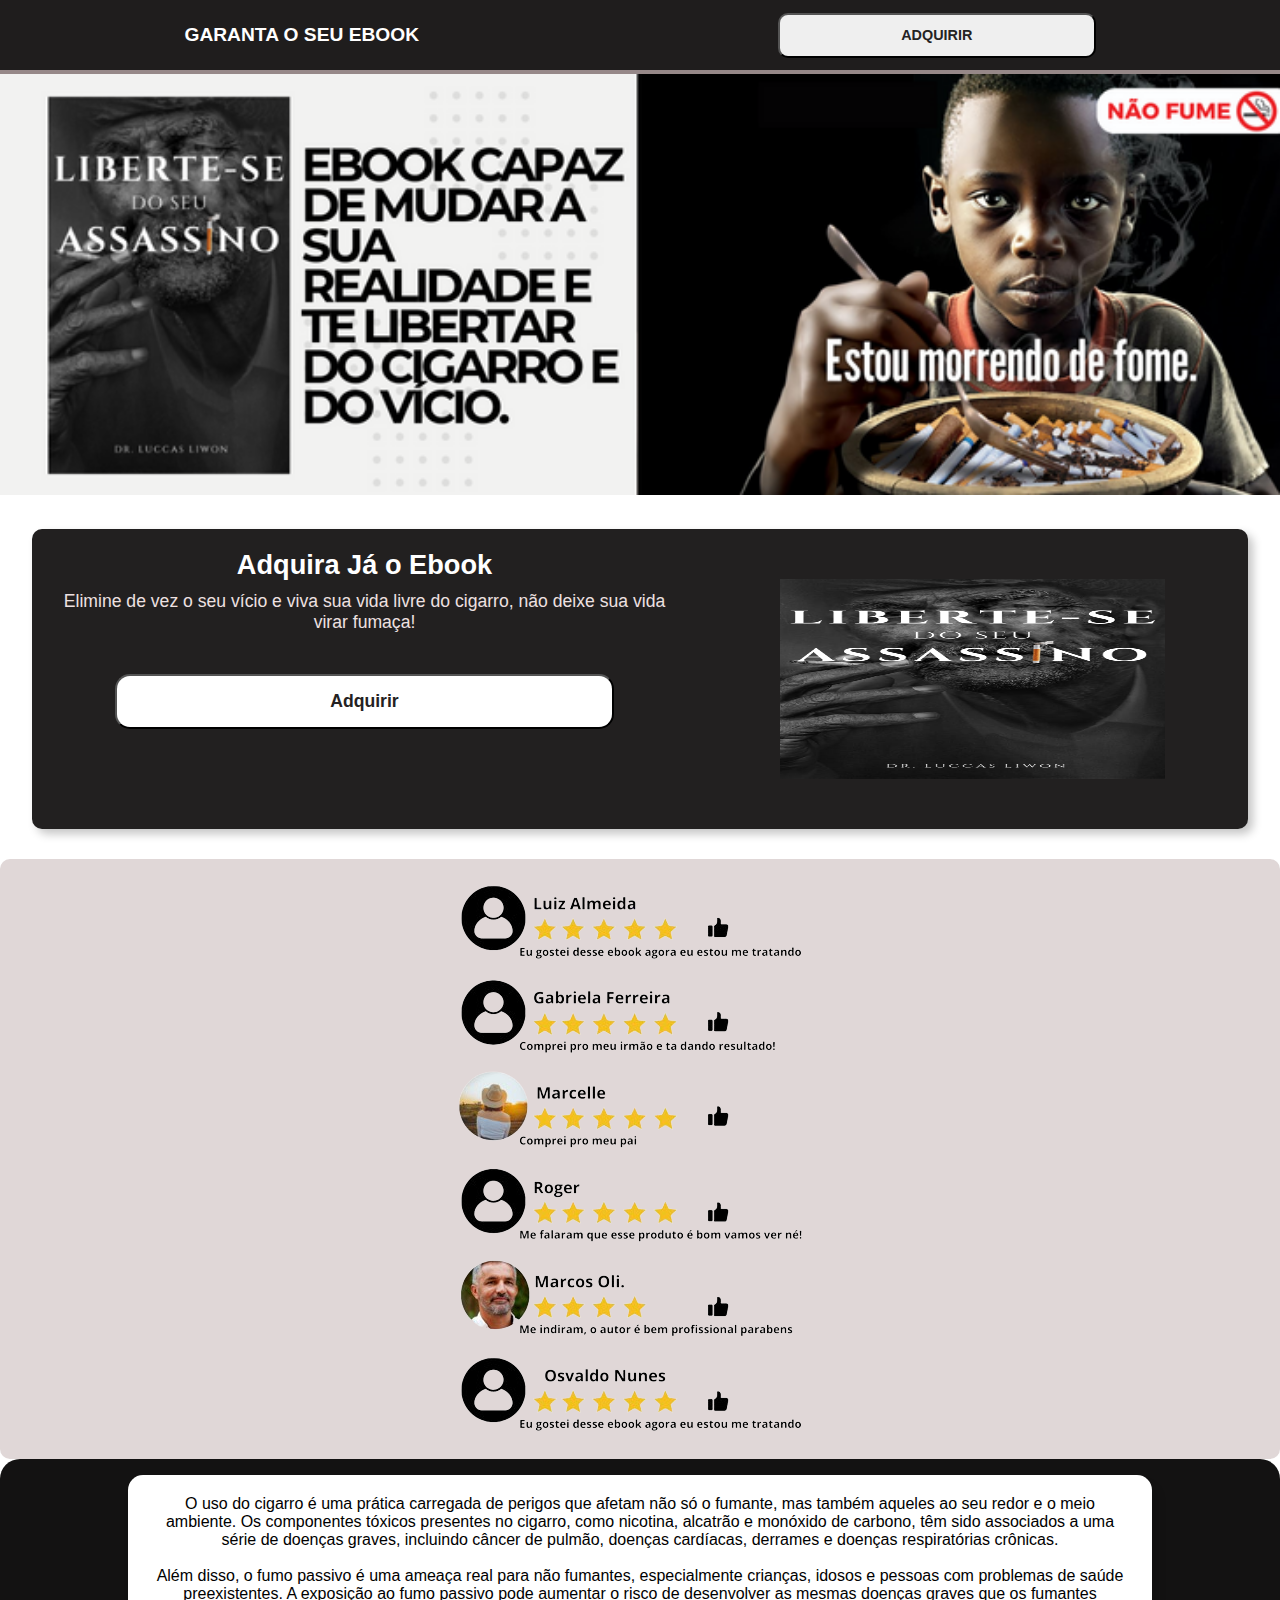
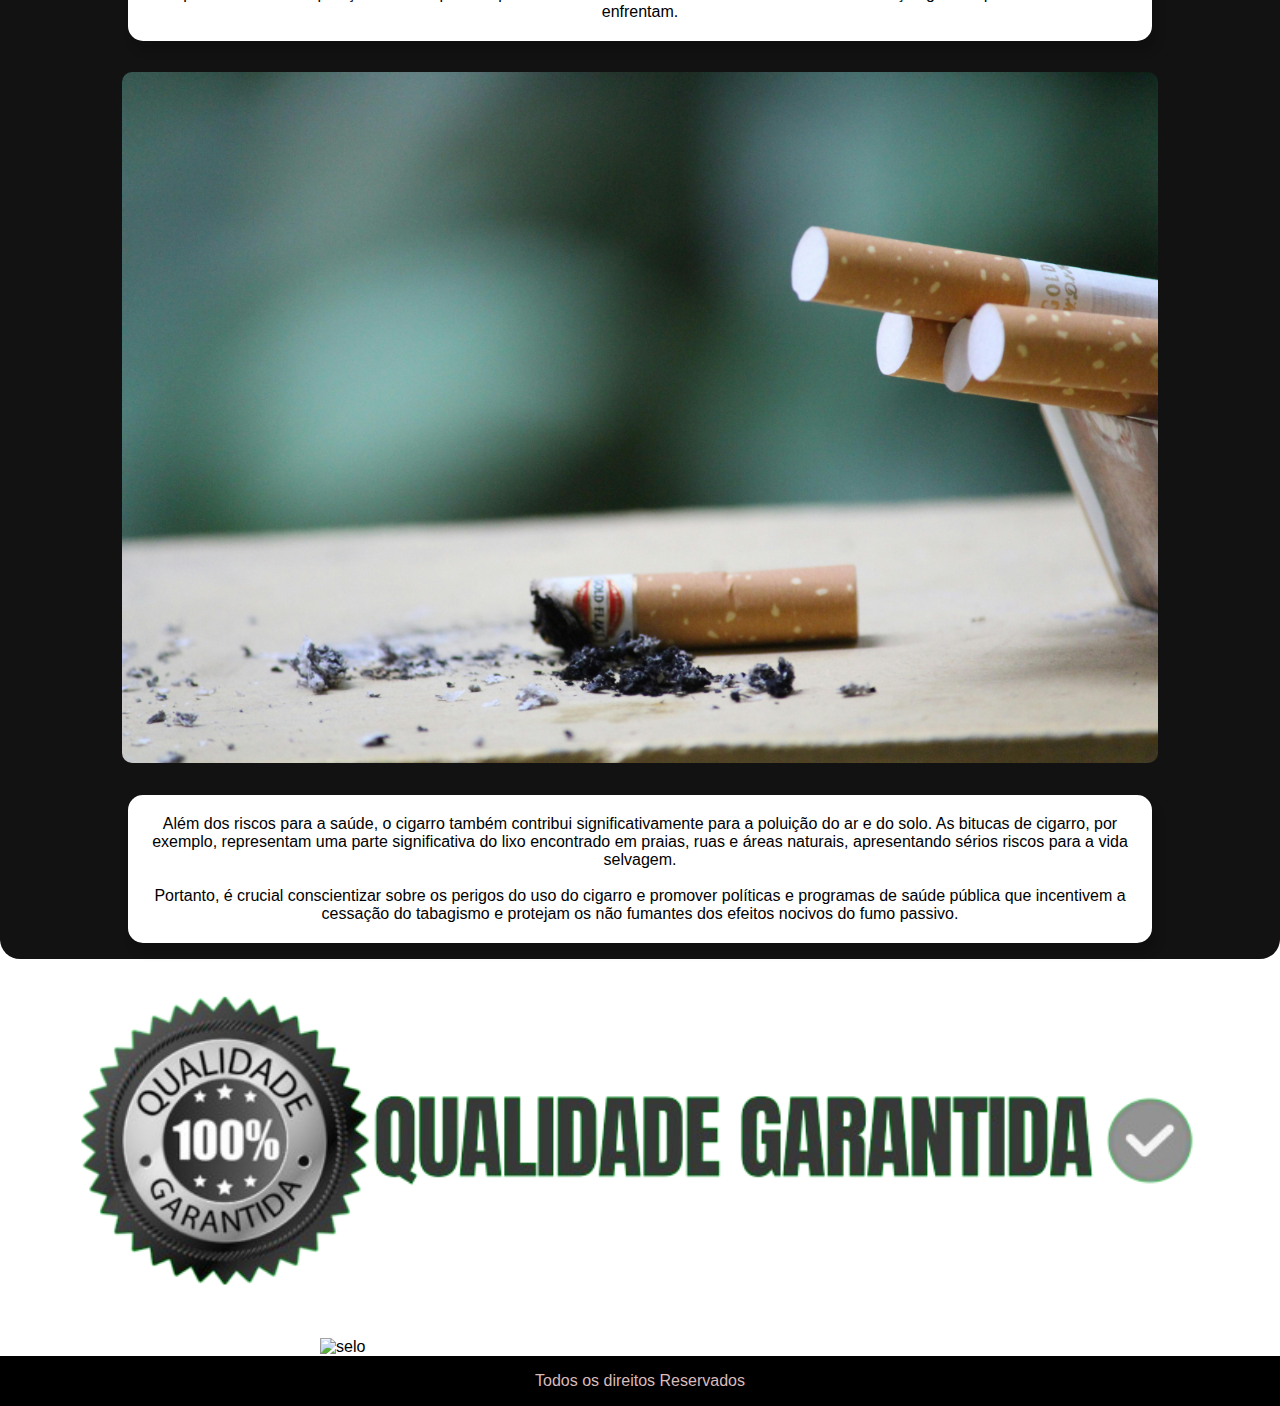
==== index.html @ f7cb5ac7 "upd" ====
<!DOCTYPE html>
<html lang="pt-br">
<head>
    <meta charset="UTF-8">
    <meta name="viewport" content="width=device-width, initial-scale=1.0">
    <title>EBOOK</title>
    <link rel="stylesheet" href="pages/estilos/style.css">
</head>
<body>
    <header>
        <h1>GARANTA O SEU EBOOK</h1>
        <nav>
            <a href="https://www.youtube.com/" target="_blank"><input type="button" value="ADQUIRIR" class="botao-adquirir"></a>
        </nav>
    </header>
    <div class="linha"></div>
    <div class="div1">
        <img src="imagens/EBOOK CAPAZ DE MUDAR A SUA REALIDADE E TE LIBERTAR DO CIGARRO E O VÍCIO..png" alt="banner">
    </div>
    <main>
        <section class="secao-ebook-pay">
            <article class="article-ebook-pay">
                <div class="text-copy">
                    <h1>Adquira Já o Ebook</h1>
                    <p>Elimine de vez o seu vício e viva sua vida livre do cigarro, não deixe sua vida virar fumaça!</p>
                    <a href="https://www.youtube.com/" target="_blank"><input type="button" value="Adquirir" class="botao-adquirir-2"></a>    
                </div>
                <div class="div-image1">
                    <img src="imagens/Liberte-se.png" alt="capaebook">
                </div>
            </article>
        </section>
        <section class="avaliacoes">
            <div>
                <img src="imagens/Luiz_Almeida_-removebg-preview.png" alt="avaliacao">
            </div>
        </section>
        <section class="container-principal">
            <article class="article-p1">
                <p>O uso do cigarro é uma prática carregada de perigos que afetam não só o fumante, mas também aqueles ao seu redor e o meio ambiente. Os componentes tóxicos presentes no cigarro, como nicotina, alcatrão e monóxido de carbono, têm sido associados a uma série de doenças graves, incluindo câncer de pulmão, doenças cardíacas, derrames e doenças respiratórias crônicas. <br><br>
                Além disso, o fumo passivo é uma ameaça real para não fumantes, especialmente crianças, idosos e pessoas com problemas de saúde preexistentes. A exposição ao fumo passivo pode aumentar o risco de desenvolver as mesmas doenças graves que os fumantes enfrentam.</p>
            </article>
            <article class="article-image2">
                <img src="imagens/pexels-basil-mk-247040.jpg" alt="cigarro-na-mesa">
            </article>
            <article class="article-p2">
                <p>Além dos riscos para a saúde, o cigarro também contribui significativamente para a poluição do ar e do solo. As bitucas de cigarro, por exemplo, representam uma parte significativa do lixo encontrado em praias, ruas e áreas naturais, apresentando sérios riscos para a vida selvagem. <br><br>

                Portanto, é crucial conscientizar sobre os perigos do uso do cigarro e promover políticas e programas de saúde pública que incentivem a cessação do tabagismo e protejam os não fumantes dos efeitos nocivos do fumo passivo.</p>
            </article>
        </section>
        <div class="div2">
            <img src="imagens/banner2.png" alt="qualidade">
            <img src="https://oficinadainteligencia.com.br/wp-content/uploads/2020/08/selo-garantia-4.png" alt="selo" style="width: 50%;">
            
        </div>
    </main>
    <footer>
        <p>Todos os direitos Reservados</p>
    </footer>
</body>
</html>
---- pages/estilos/style.css ----
@charset "UTF-8";

* {
    padding: 0;
    font-family: Arial, Helvetica, sans-serif;
    margin: 0;
    box-sizing: border-box;
}

/* Mobile first */

body {
    background-color: rgb(255, 255, 255);
    height: 2000px;
}

header {
    background-color: rgb(31, 29, 29);
    color: white;
    width: 100%;
    height: 70px;
    padding: 5px;
    font-size: 0.6em;
    display: flex;
    align-items: center;
    justify-content: space-around;
}


nav {
    width: 25%;
    height: 75%;
    
}
.botao-adquirir {
    width: 100%;
    height: 100%;
    font-size: 1.5em;
    font-weight: bold;
    color: rgb(36, 35, 35);
    border-radius: 10px;  
}
.botao-adquirir:active, .botao-adquirir-2:active {
    background-color: black;
    color: white;
    border: none;
}

section {
    justify-content: space-around;
    display: flex;
    flex-direction: column;
    align-items: center;
    height: 1100px;
}
.container-principal {
    background-color: rgb(19, 18, 18);
    width: 100%;
    height: 1100px;
    border-radius: 20px;
    display: flex;
    align-items: center;
    justify-content: space-around;
    flex-direction: column;
}


.article-image1 {
    width: 95%;
    margin-top: -30px;
    height: 20vh;
    display: flex;
    justify-content: center;
    align-items: center;
}

.article-image1 > img {
    width: 95%;
    height: max-content;
    margin: auto;

}

.article-p1, .article-p2 {
    background-color: white;
    max-width: 90%;
    padding: 20px;
    border-radius: 15px;
    width: 80%;
    box-shadow: 5px 10px 10px rgba(0, 0, 0, 0.178);
    text-align: center;
    display: block;

}

.div1 > img {
    width: 100%;
}

.div2 {
    width: 100%;
    display: flex;
    justify-content: center;
    flex-direction: column;
    align-items: center;
}
.div2 > img {
    width: 90%;
}

.article-image2 {
    width: 90%;
    height: max-content;
    display: flex;
    justify-content: center;
    align-items: center;
}

.article-image2 > img {
    width: 90%;
    border-radius: 10px;
    display: block;
}

.botao-adquirir-2 {
    background-color: rgb(255, 255, 255);
    height: 55px;
    display: block;
    width: 80%;
    margin: 5% auto auto auto;
    color: rgb(36, 34, 34);
    border-radius: 15px;
    font-size: 1.1em;
    font-weight: bold;
}

.text-copy > a {
    text-decoration: none;
}

.div-image1 {
    width: 50%;
    height: 250px;
    margin: auto;
    display: flex;
    padding-top: 50px;
    justify-content: center;
    max-width: 50%;
}
.div-image1 > img {
    width: 70%;
}

.secao-ebook-pay {
    height: 300px;
    width: 95%;
    display: block;
    margin: 30px auto 30px auto;
    
    border-radius: 10px;
    background-color: rgb(34, 32, 32);
    
    box-shadow: 5px 5px 10px rgba(0, 0, 0, 0.233);
}
.linha {
    width: 100%;
    height: 4px;
    background-color: rgb(150, 136, 136);
}

.article-ebook-pay {
    height: 250px;
    display: flex;
    justify-content: space-around;
    align-items: center;
}

.text-copy {
    width: 60%;
    
    height: 250px;
    padding: 20px;
    
}
.text-copy > p {
    color: rgb(238, 225, 225);
    font-size: 1.1em;
    padding-top: 10px;
    padding-bottom: 10px;
    text-align: center;
}
.text-copy > h1 {
    color: white;
    font-size: 1.7em;
    text-align: center;
}

.avaliacoes {
    background-color: rgb(224, 215, 215);
    width: 100%;
    height: 600px;
    border-radius: 10px;
}

footer {
    background-color: black;
    width: 100%;
    height: 50px;
    color: rgb(218, 187, 187);
    text-align: center;
    line-height: 50px;
}
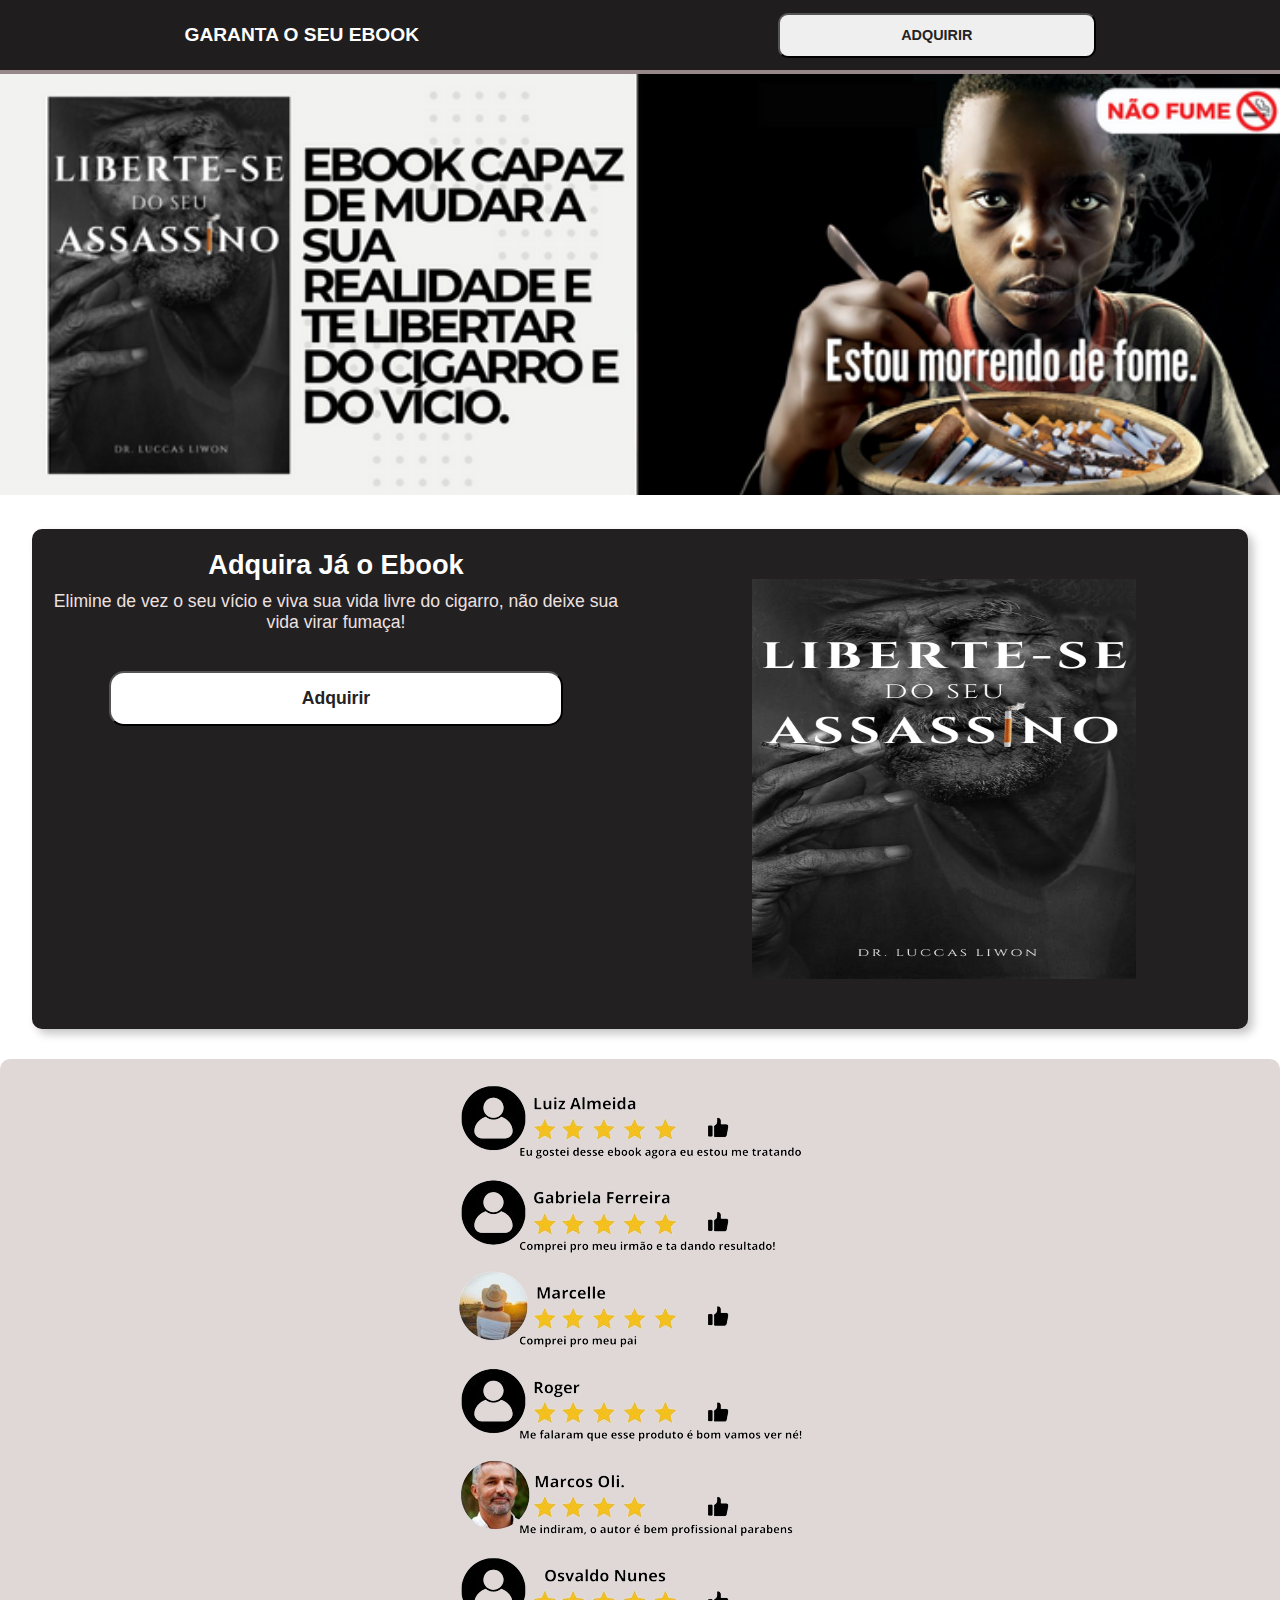
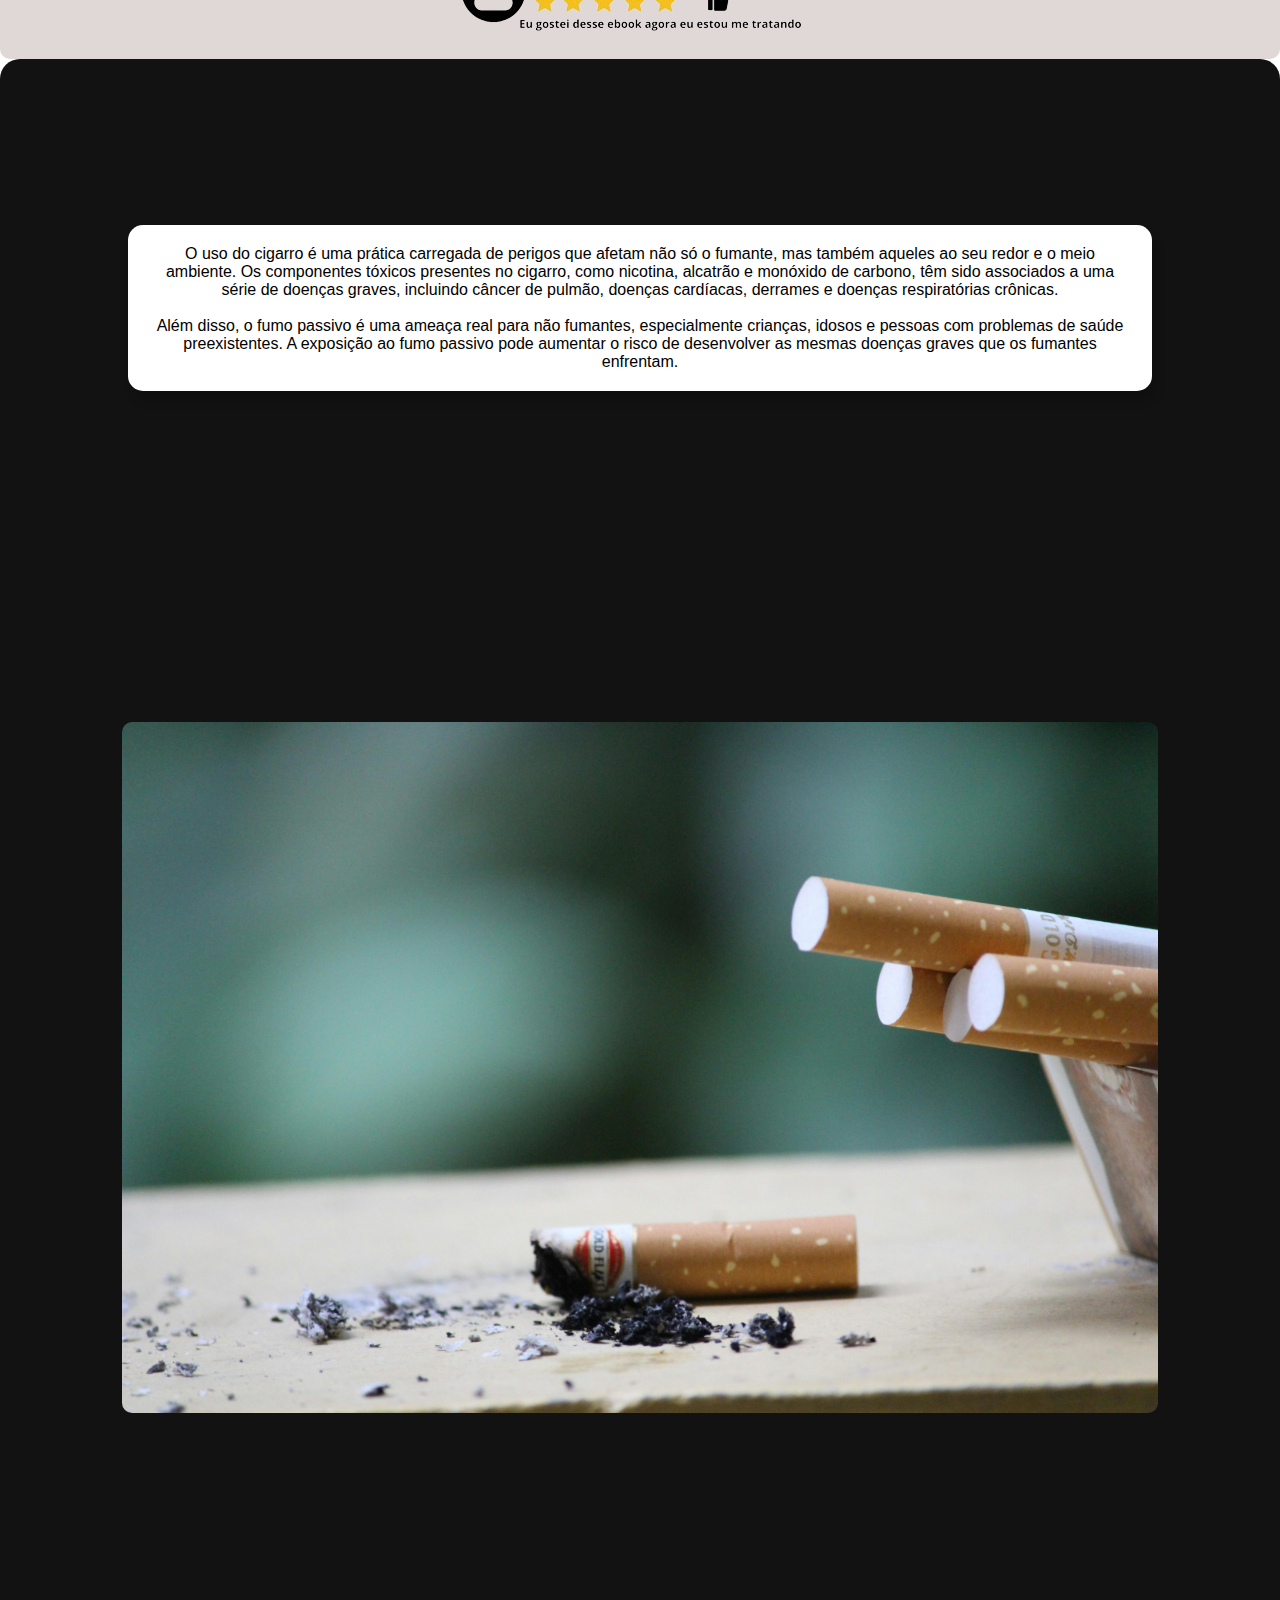
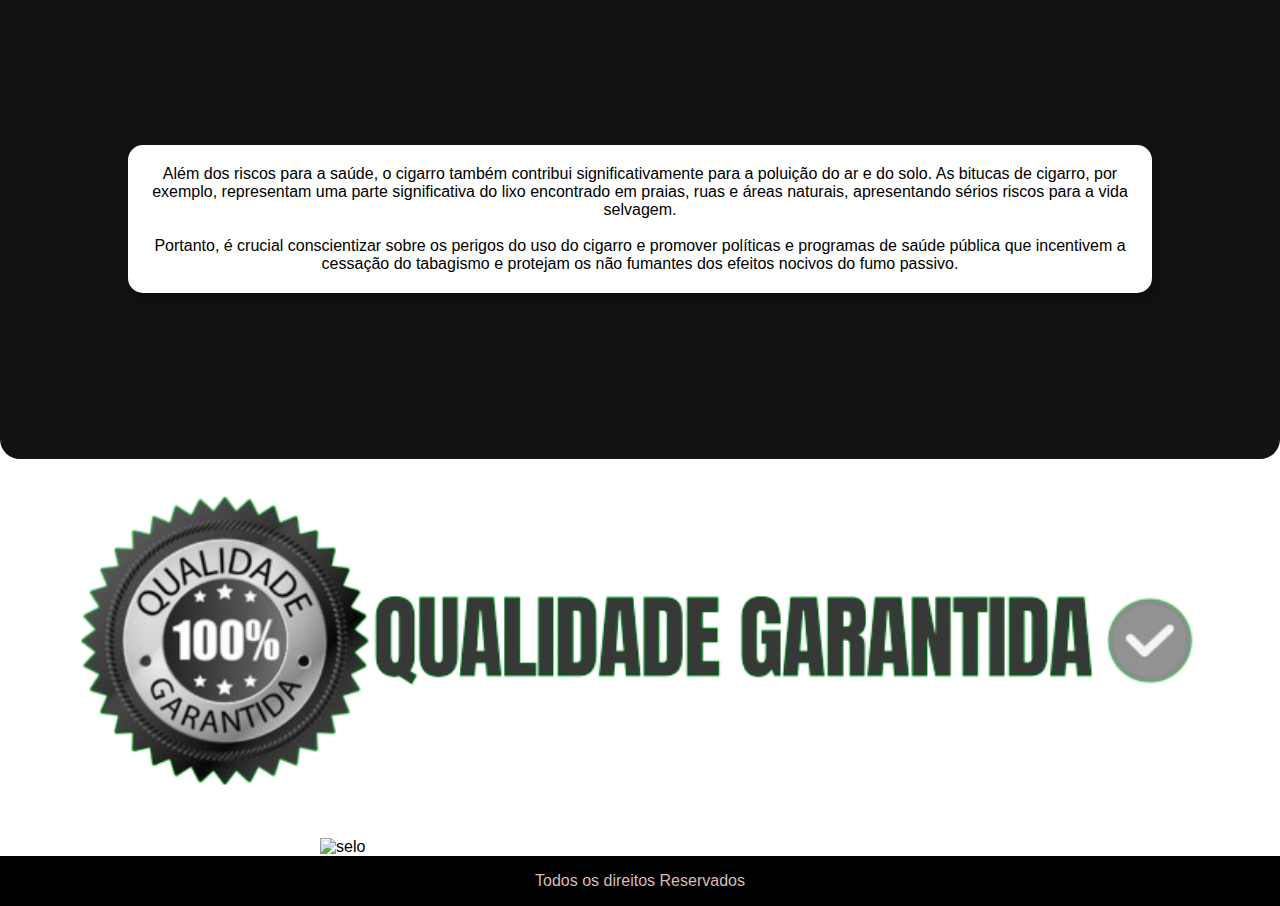
==== commit 6111caa4: "update" ====
--- a/index.html
+++ b/index.html
@@ -10,7 +10,7 @@
     <header>
         <h1>GARANTA O SEU EBOOK</h1>
         <nav>
-            <a href="https://www.youtube.com/" target="_blank"><input type="button" value="ADQUIRIR" class="botao-adquirir"></a>
+            <a href="https://pay.kirvano.com/c83cbc4c-45b8-4184-b852-2769fedf7b87" target="_blank"><input type="button" value="ADQUIRIR" class="botao-adquirir"></a>
         </nav>
     </header>
     <div class="linha"></div>
@@ -23,7 +23,7 @@
                 <div class="text-copy">
                     <h1>Adquira Já o Ebook</h1>
                     <p>Elimine de vez o seu vício e viva sua vida livre do cigarro, não deixe sua vida virar fumaça!</p>
-                    <a href="https://www.youtube.com/" target="_blank"><input type="button" value="Adquirir" class="botao-adquirir-2"></a>    
+                    <a href="https://pay.kirvano.com/c83cbc4c-45b8-4184-b852-2769fedf7b87" target="_blank"><input type="button" value="Adquirir" class="botao-adquirir-2"></a>    
                 </div>
                 <div class="div-image1">
                     <img src="imagens/Liberte-se.png" alt="capaebook">
--- a/pages/estilos/style.css
+++ b/pages/estilos/style.css
@@ -209,4 +209,24 @@
     color: rgb(218, 187, 187);
     text-align: center;
     line-height: 50px;
+}
+
+@media screen and (min-width: 1024px) {
+
+    .secao-ebook-pay {
+        height: 500px;
+    }
+
+    .div-image1 {
+        width: 100%;
+    }
+    .div-image1 > img {
+        position: absolute;
+        width: 30%;
+        height: 400px;
+    }
+
+    .container-principal {
+        height: 2000px;
+    }
 }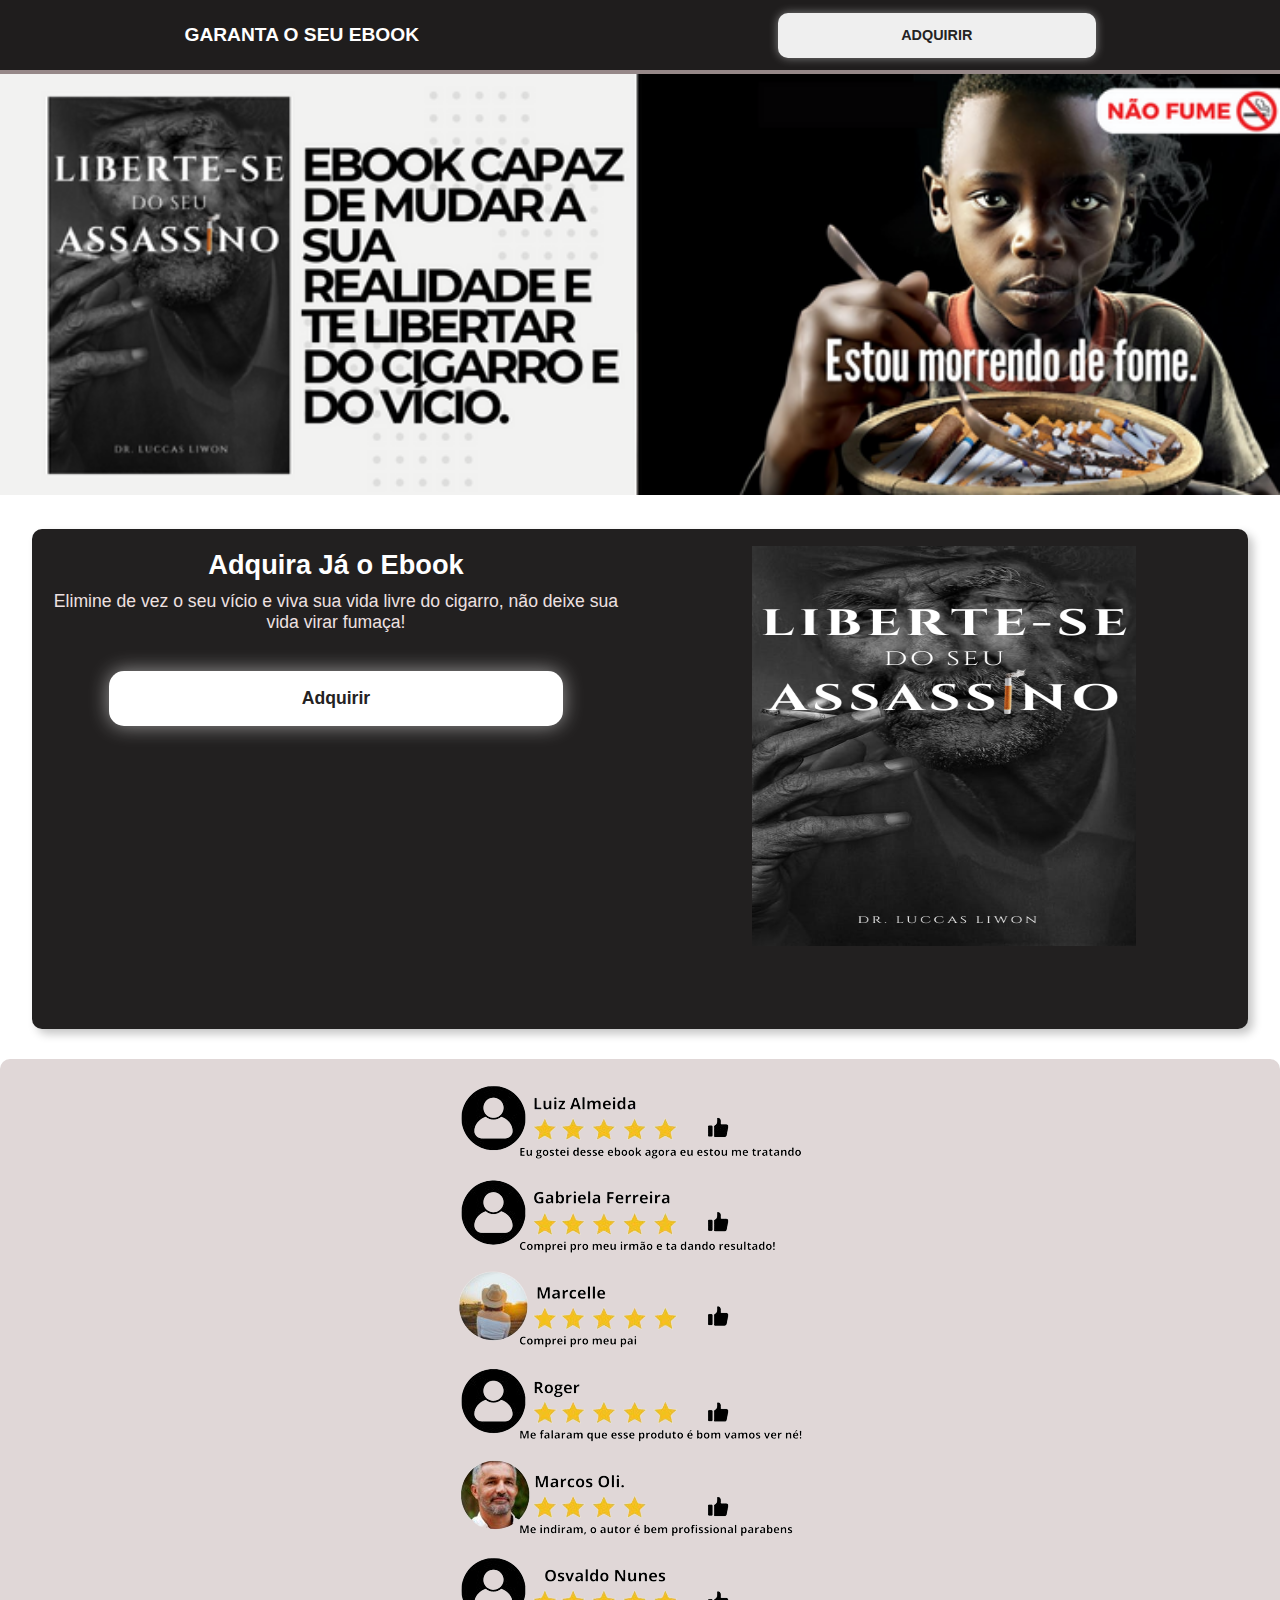
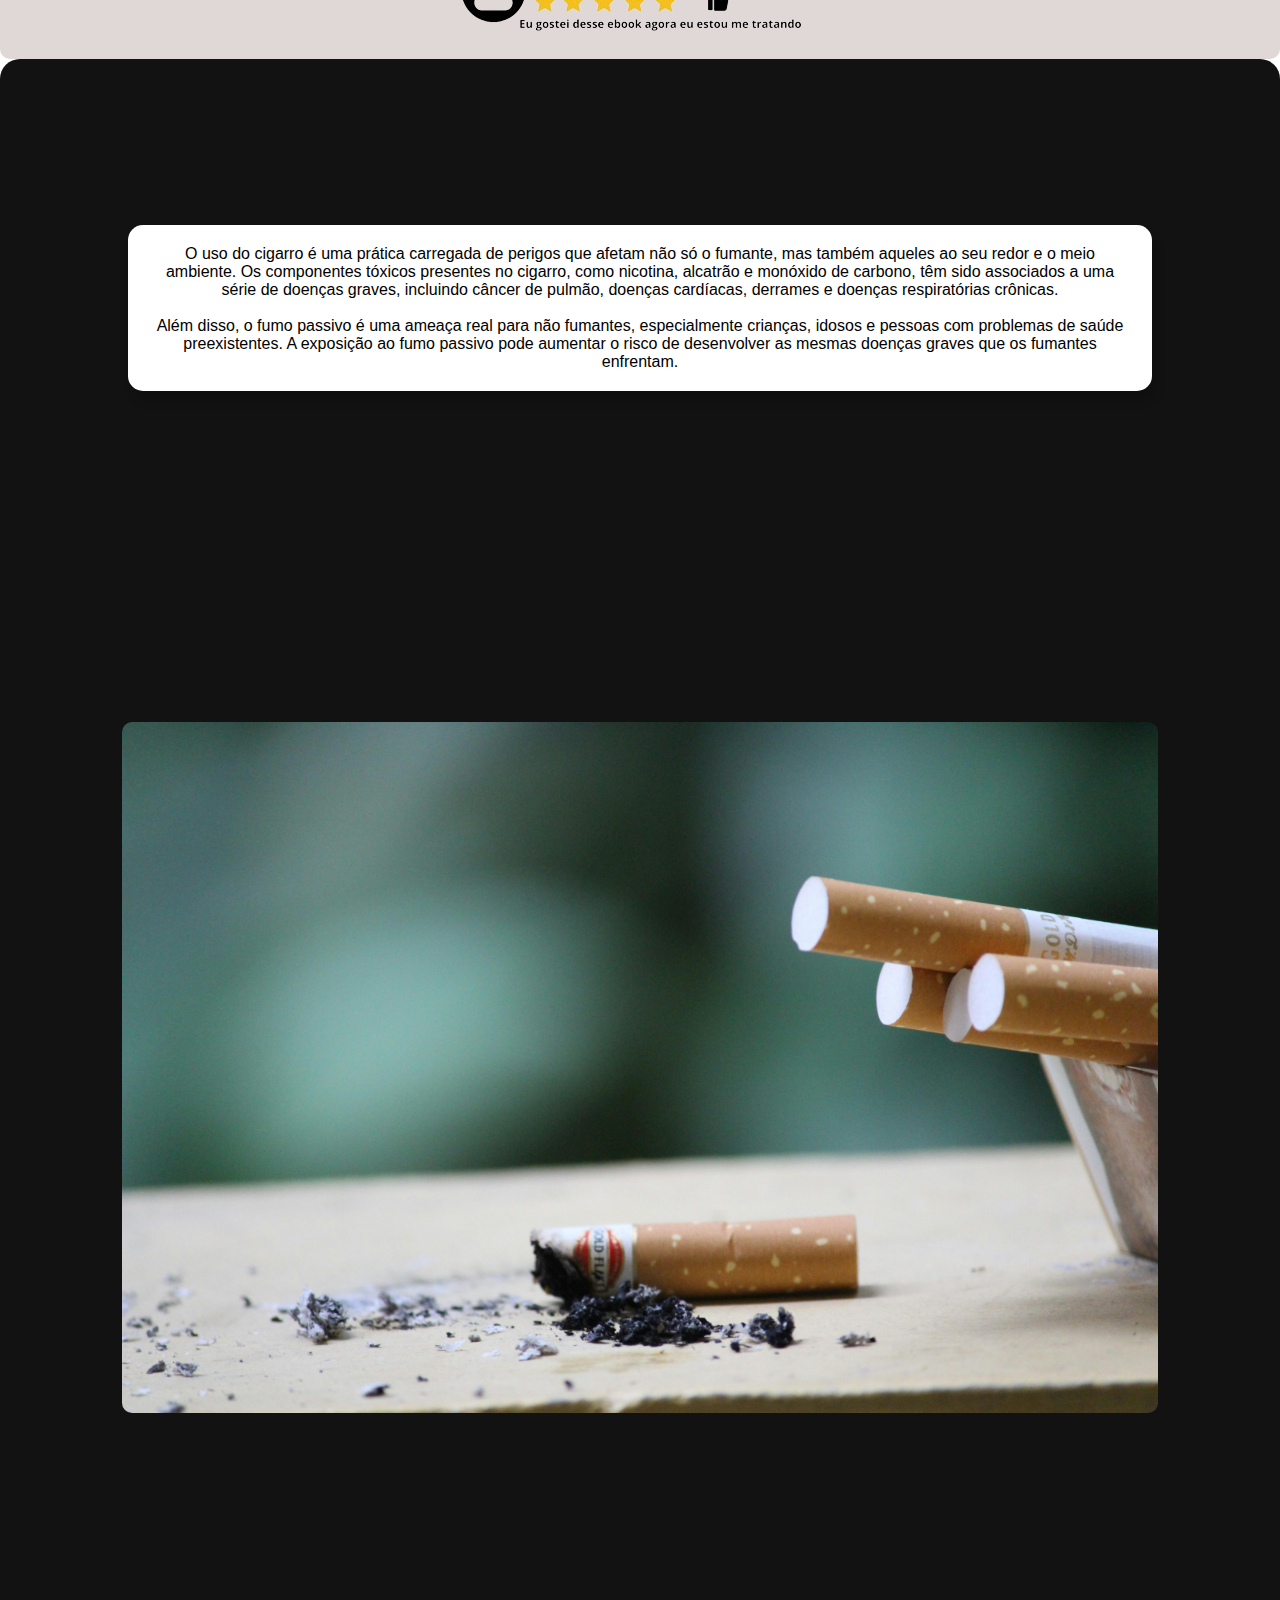
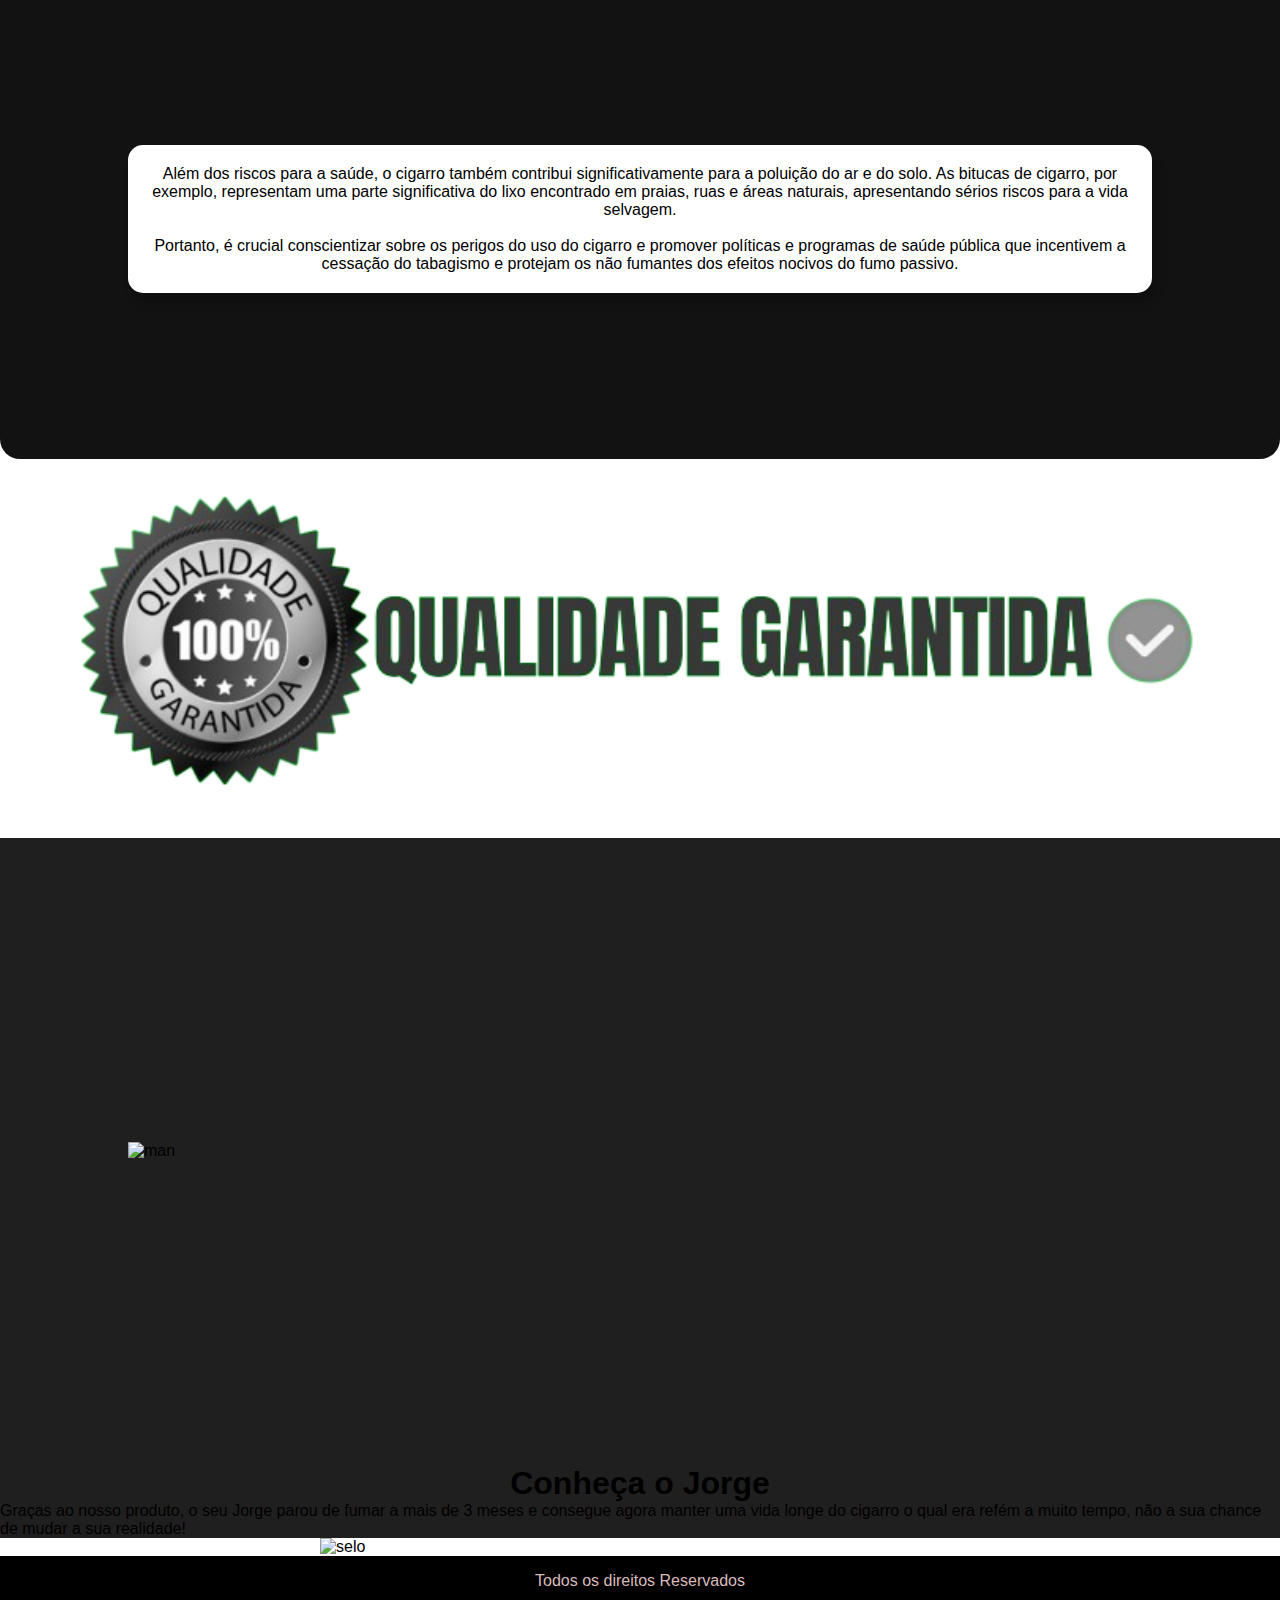
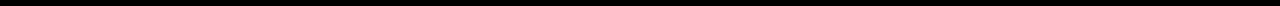
==== commit 1c41df1f: "upd" ====
--- a/index.html
+++ b/index.html
@@ -51,6 +51,11 @@
         </section>
         <div class="div2">
             <img src="imagens/banner2.png" alt="qualidade">
+            <div class="div-3">
+                <div class="foto-people"><img src="https://images.pexels.com/photos/3877565/pexels-photo-3877565.jpeg?auto=compress&cs=tinysrgb&w=1260&h=750&dpr=1" alt="man" style="width: 80%;"></div>
+                <h1>Conheça o Jorge</h1>
+                <p>Graças ao nosso produto, o seu Jorge parou de fumar a mais de 3 meses e consegue agora manter uma vida longe do cigarro o qual era refém a muito tempo, não a sua chance de mudar a sua realidade!</p>
+            </div>
             <img src="https://oficinadainteligencia.com.br/wp-content/uploads/2020/08/selo-garantia-4.png" alt="selo" style="width: 50%;">
             
         </div>
--- a/pages/estilos/style.css
+++ b/pages/estilos/style.css
@@ -12,6 +12,7 @@
 body {
     background-color: rgb(255, 255, 255);
     height: 2000px;
+    overflow-x: hidden;
 }
 
 header {
@@ -38,10 +39,13 @@
     font-size: 1.5em;
     font-weight: bold;
     color: rgb(36, 35, 35);
-    border-radius: 10px;  
+    border-radius: 10px; 
+    border: none;
+    box-shadow: 0px 0px 10px rgba(255, 255, 255, 0.452); 
 }
 .botao-adquirir:active, .botao-adquirir-2:active {
     background-color: black;
+    box-shadow: 0px 0px 20px black;
     color: white;
     border: none;
 }
@@ -90,6 +94,7 @@
     box-shadow: 5px 10px 10px rgba(0, 0, 0, 0.178);
     text-align: center;
     display: block;
+    
 
 }
 
@@ -132,6 +137,8 @@
     border-radius: 15px;
     font-size: 1.1em;
     font-weight: bold;
+    border: none;
+    box-shadow: 0px 0px 20px rgba(255, 255, 255, 0.548);
 }
 
 .text-copy > a {
@@ -139,12 +146,12 @@
 }
 
 .div-image1 {
-    width: 50%;
-    height: 250px;
-    margin: auto;
-    display: flex;
-    padding-top: 50px;
-    justify-content: center;
+    width: 90%;
+    height: 110%;
+    padding-top: 30px;
+    display: flex;
+    justify-content: center;
+    align-content: center;
     max-width: 50%;
 }
 .div-image1 > img {
@@ -171,8 +178,9 @@
 .article-ebook-pay {
     height: 250px;
     display: flex;
-    justify-content: space-around;
-    align-items: center;
+    justify-content: space-evenly;
+    align-items: center;
+
 }
 
 .text-copy {
@@ -211,6 +219,24 @@
     line-height: 50px;
 }
 
+.div-3 {
+    background-color: rgb(32, 31, 31);
+    width: 100%;
+    height: 700px;
+    display: flex;
+    justify-content: space-around;
+    align-items: center;
+    flex-direction: column  ;
+}
+.foto-people {
+    display: flex;
+    justify-content: center;
+    align-items: center;
+    width: 100%;
+    height: max-content;
+    margin: auto;
+}
+
 @media screen and (min-width: 1024px) {
 
     .secao-ebook-pay {
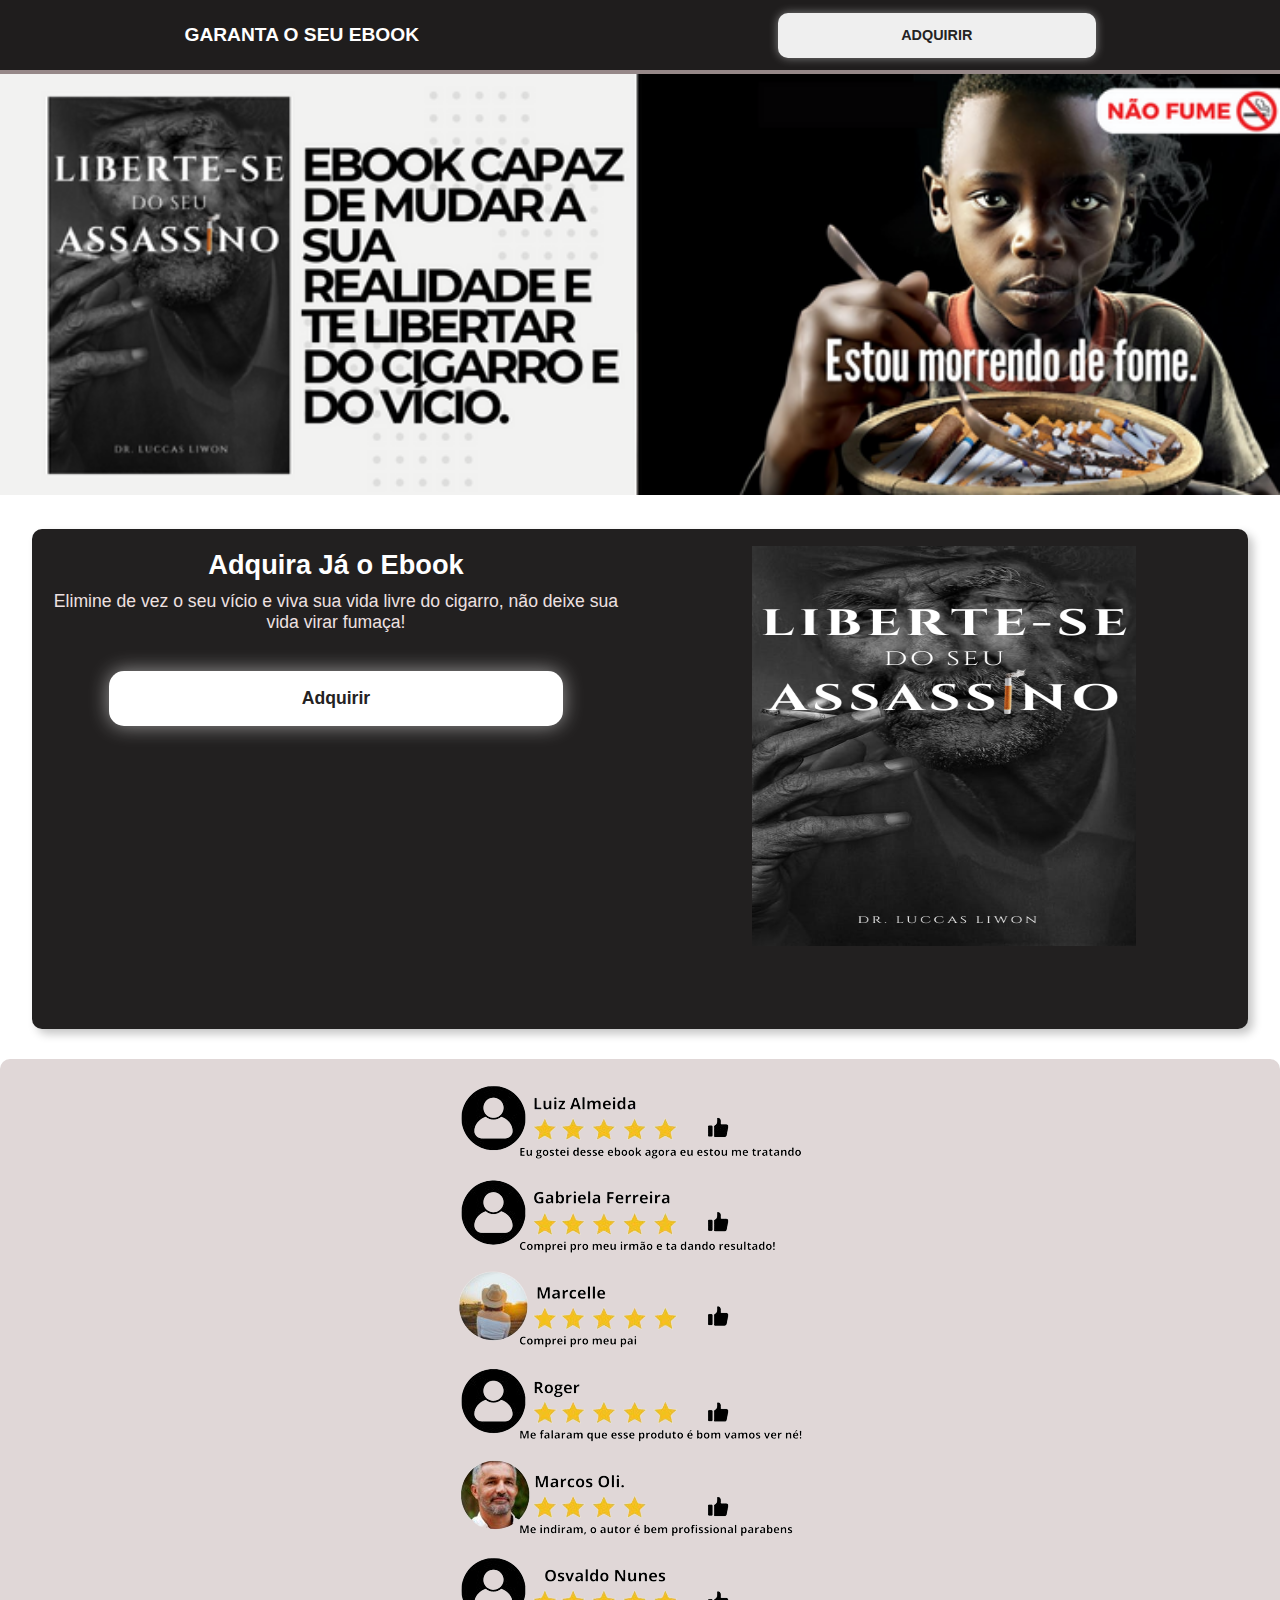
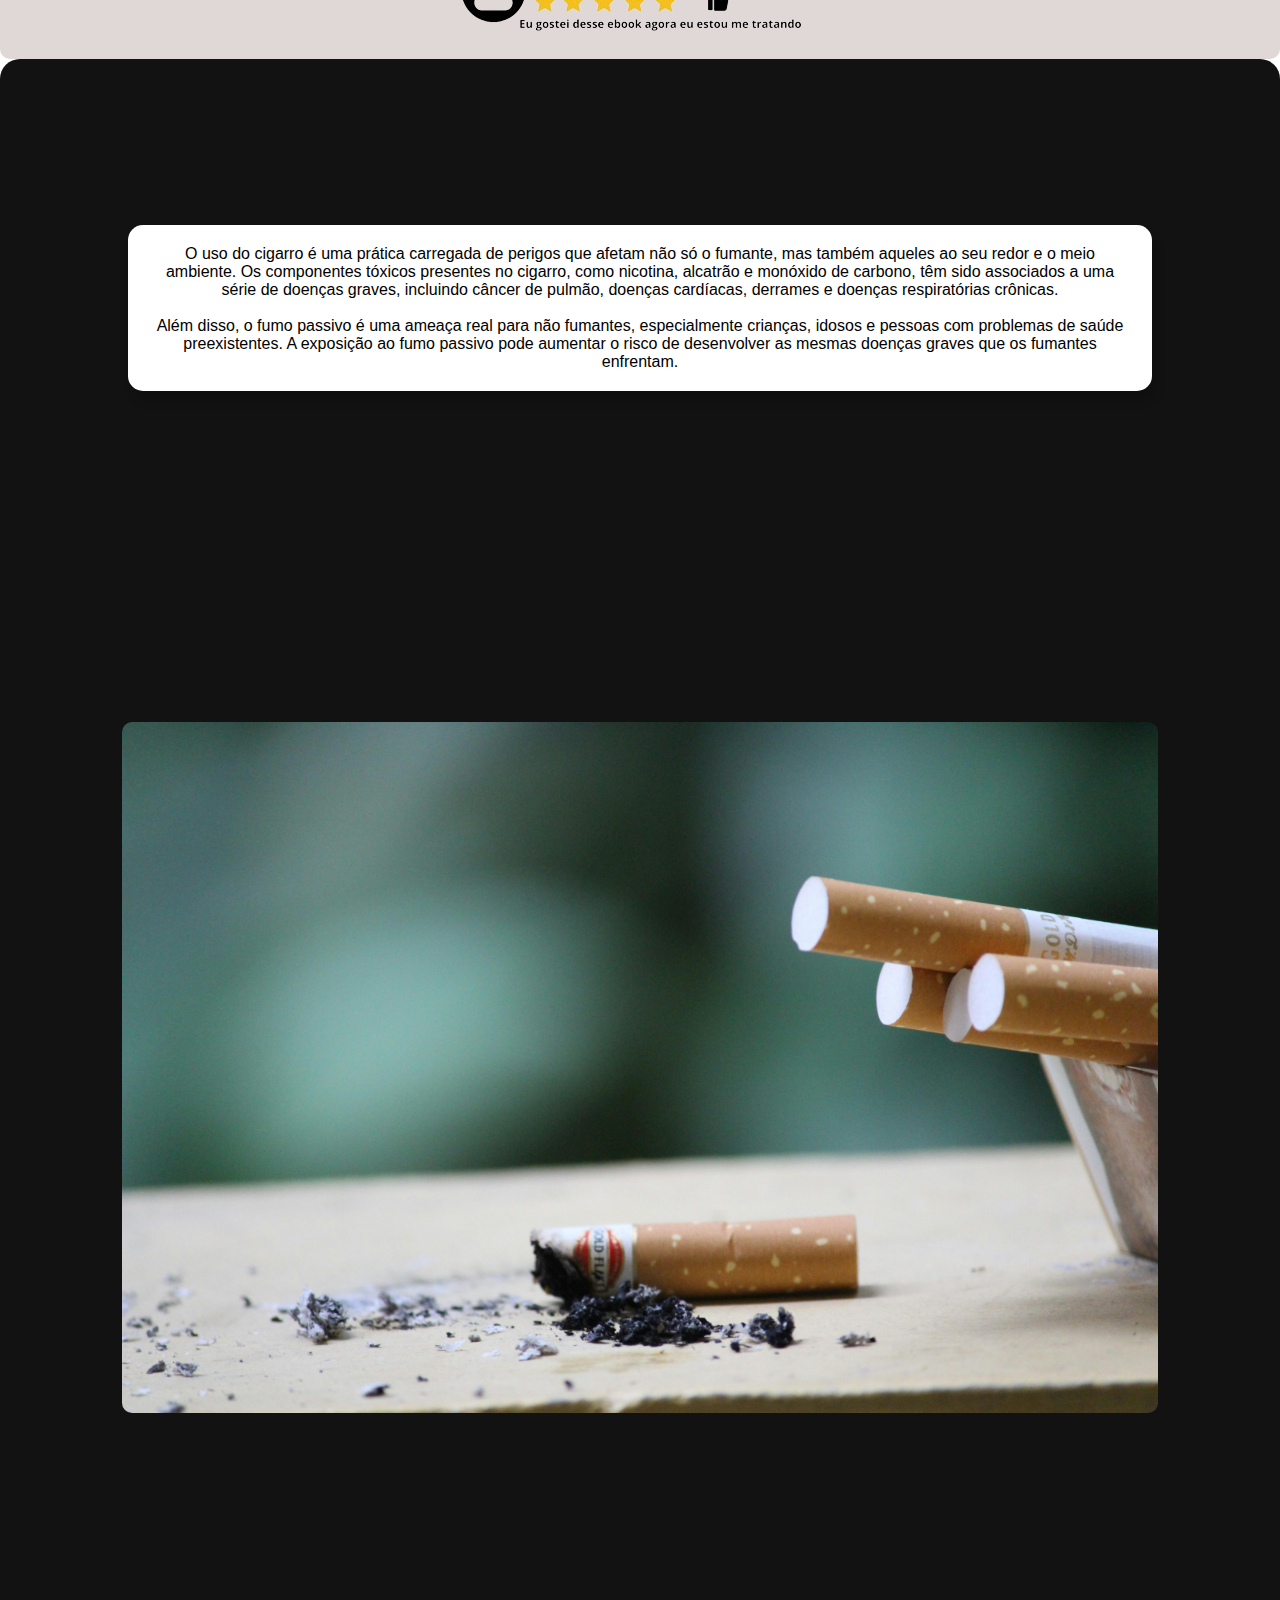
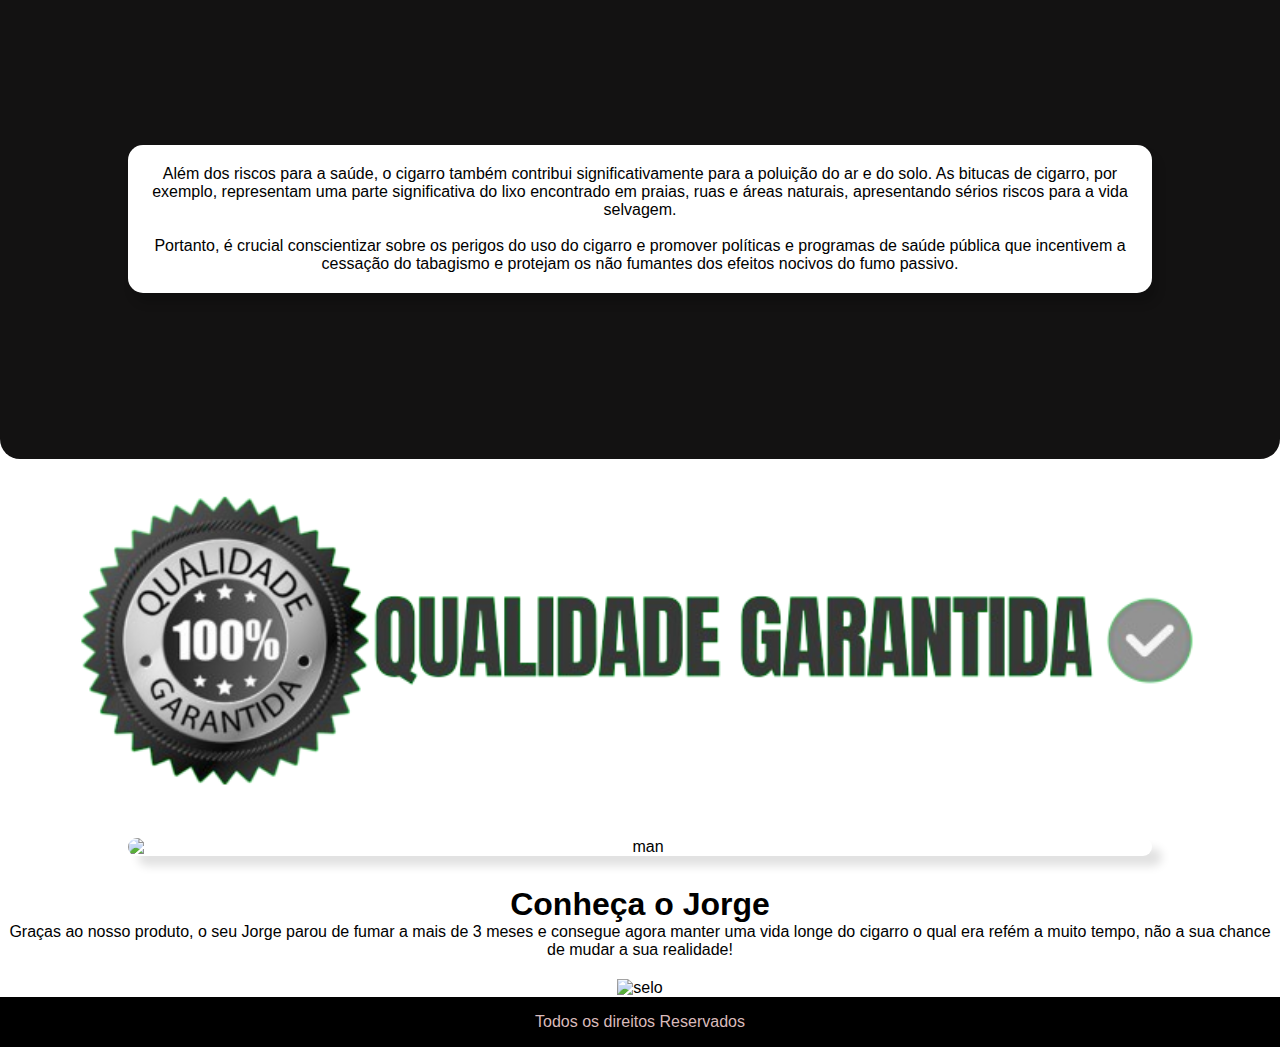
==== commit 896bc49d: "asd" ====
--- a/index.html
+++ b/index.html
@@ -52,12 +52,11 @@
         <div class="div2">
             <img src="imagens/banner2.png" alt="qualidade">
             <div class="div-3">
-                <div class="foto-people"><img src="https://images.pexels.com/photos/3877565/pexels-photo-3877565.jpeg?auto=compress&cs=tinysrgb&w=1260&h=750&dpr=1" alt="man" style="width: 80%;"></div>
+                <div class="foto-people"><img src="https://images.pexels.com/photos/3877565/pexels-photo-3877565.jpeg?auto=compress&cs=tinysrgb&w=1260&h=750&dpr=1" alt="man" style="width: 80%; border-radius: 20px; box-shadow: 10px 10px 10px rgba(0, 0, 0, 0.123);"></div>
                 <h1>Conheça o Jorge</h1>
                 <p>Graças ao nosso produto, o seu Jorge parou de fumar a mais de 3 meses e consegue agora manter uma vida longe do cigarro o qual era refém a muito tempo, não a sua chance de mudar a sua realidade!</p>
+                <img src="https://oficinadainteligencia.com.br/wp-content/uploads/2020/08/selo-garantia-4.png" alt="selo" style="width: 50%; padding-top: 20px;"
             </div>
-            <img src="https://oficinadainteligencia.com.br/wp-content/uploads/2020/08/selo-garantia-4.png" alt="selo" style="width: 50%;">
-            
         </div>
     </main>
     <footer>
--- a/pages/estilos/style.css
+++ b/pages/estilos/style.css
@@ -11,7 +11,7 @@
 
 body {
     background-color: rgb(255, 255, 255);
-    height: 2000px;
+    height: 100vh;
     overflow-x: hidden;
 }
 
@@ -210,6 +210,29 @@
     border-radius: 10px;
 }
 
+
+.div-3 {
+    width: 100%;
+    height: max-content;
+    text-align: center;
+}
+.foto-people {
+    display: flex;
+    justify-content: center;
+    align-items: center;
+    width: 100%;
+    margin: auto;
+    padding-bottom: 30px;
+}
+
+.selo {
+    display: block;
+    background-color: red;
+    width: max-content;
+    margin-top: 700px;
+    height: max-content;
+}
+
 footer {
     background-color: black;
     width: 100%;
@@ -217,24 +240,6 @@
     color: rgb(218, 187, 187);
     text-align: center;
     line-height: 50px;
-}
-
-.div-3 {
-    background-color: rgb(32, 31, 31);
-    width: 100%;
-    height: 700px;
-    display: flex;
-    justify-content: space-around;
-    align-items: center;
-    flex-direction: column  ;
-}
-.foto-people {
-    display: flex;
-    justify-content: center;
-    align-items: center;
-    width: 100%;
-    height: max-content;
-    margin: auto;
 }
 
 @media screen and (min-width: 1024px) {
